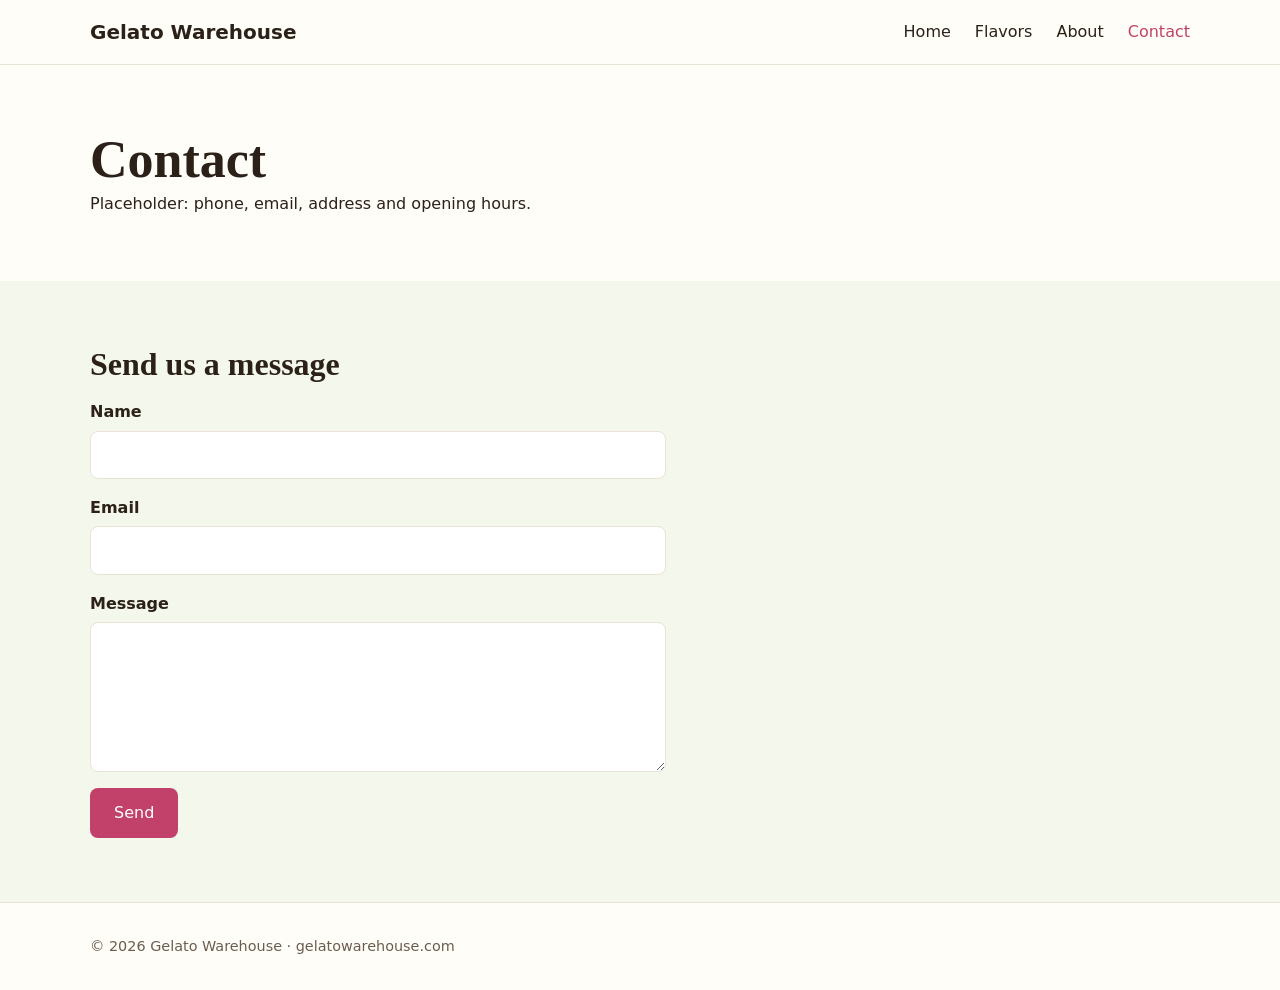
==== sites/gelatowarehouse/contact.html @ 77315c61 "Add Gelato Warehouse site (gelatowarehouse.com) New site in sites/gelatowarehouse/ built from the te" ====
<!doctype html>
<html lang="en">
<head>
  <meta charset="utf-8">
  <meta name="viewport" content="width=device-width, initial-scale=1">
  <title>Contact | Gelato Warehouse</title>
  <meta name="description" content="Contact Gelato Warehouse.">
  <link rel="stylesheet" href="css/style.css">
</head>
<body>
  <header class="site-header">
    <div class="container">
      <a class="logo" href="index.html">Gelato Warehouse</a>
      <button class="nav-toggle" aria-expanded="false" aria-controls="site-nav">Menu</button>
      <nav class="site-nav" id="site-nav">
        <ul>
          <li><a href="index.html">Home</a></li>
          <li><a href="flavors.html">Flavors</a></li>
          <li><a href="about.html">About</a></li>
          <li><a href="contact.html" aria-current="page">Contact</a></li>
        </ul>
      </nav>
    </div>
  </header>

  <main>
    <section class="section">
      <div class="container">
        <h1>Contact</h1>
        <p>Placeholder: phone, email, address and opening hours.</p>
      </div>
    </section>

    <section class="section section-muted">
      <div class="container">
        <h2>Send us a message</h2>
        <!-- TODO: point "action" at a form service (e.g. Formspree, Netlify Forms) once hosting is chosen. -->
        <form class="form" action="#" method="post">
          <label>Name <input type="text" name="name" required></label>
          <label>Email <input type="email" name="email" required></label>
          <label>Message <textarea name="message" rows="5" required></textarea></label>
          <button class="button" type="submit">Send</button>
        </form>
      </div>
    </section>
  </main>

  <footer class="site-footer">
    <div class="container">
      <p>&copy; <span data-year></span> Gelato Warehouse &middot; gelatowarehouse.com</p>
    </div>
  </footer>

  <script src="js/main.js"></script>
</body>
</html>
---- sites/gelatowarehouse/css/style.css ----
/* ==========================================================================
   Site styles
   Change the values in :root to rebrand a site; the rest follows them.
   ========================================================================== */

:root {
  --color-bg: #fffdf8;
  --color-surface: #f3f7ec;          /* pistachio cream */
  --color-text: #2b2118;             /* dark chocolate */
  --color-muted: #6b5d50;
  --color-accent: #c2416b;           /* raspberry */
  --color-accent-text: #ffffff;
  --color-border: #e9e2d6;

  --font-body: system-ui, -apple-system, "Segoe UI", Roboto, sans-serif;
  --font-heading: Georgia, "Times New Roman", serif;

  --max-width: 1100px;
  --radius: 8px;
  --space: 1rem;
}

/* Reset ------------------------------------------------------------------ */
*, *::before, *::after { box-sizing: border-box; }
body, h1, h2, h3, p, ul, figure { margin: 0; }
img { max-width: 100%; display: block; }

/* Base ------------------------------------------------------------------- */
body {
  font-family: var(--font-body);
  line-height: 1.6;
  color: var(--color-text);
  background: var(--color-bg);
}
h1, h2, h3 { font-family: var(--font-heading); line-height: 1.2; }
h1 { font-size: clamp(2rem, 5vw, 3.25rem); }
h2 { font-size: clamp(1.5rem, 3vw, 2rem); margin-bottom: var(--space); }
a { color: var(--color-accent); }

.container {
  width: min(100% - 2rem, var(--max-width));
  margin-inline: auto;
}

/* Header & nav ----------------------------------------------------------- */
.site-header {
  border-bottom: 1px solid var(--color-border);
  background: var(--color-bg);
  position: sticky;
  top: 0;
  z-index: 10;
}
.site-header .container {
  display: flex;
  align-items: center;
  justify-content: space-between;
  min-height: 4rem;
}
.logo {
  font-weight: 700;
  font-size: 1.25rem;
  color: var(--color-text);
  text-decoration: none;
}
.nav-toggle {
  display: none;
  background: none;
  border: 1px solid var(--color-border);
  border-radius: var(--radius);
  padding: 0.4rem 0.7rem;
  font: inherit;
  cursor: pointer;
}
.site-nav ul {
  display: flex;
  gap: 1.5rem;
  list-style: none;
  padding: 0;
}
.site-nav a {
  color: var(--color-text);
  text-decoration: none;
}
.site-nav a:hover,
.site-nav a[aria-current="page"] { color: var(--color-accent); }

@media (max-width: 700px) {
  .nav-toggle { display: block; }
  .site-nav {
    display: none;
    position: absolute;
    top: 100%;
    left: 0;
    right: 0;
    background: var(--color-bg);
    border-bottom: 1px solid var(--color-border);
  }
  .site-nav.is-open { display: block; }
  .site-nav ul {
    flex-direction: column;
    gap: 0;
    padding: 0.5rem 1rem 1rem;
  }
  .site-nav a { display: block; padding: 0.5rem 0; }
}

/* Sections --------------------------------------------------------------- */
.hero {
  padding: 5rem 0;
  background: var(--color-surface);
}
.hero p {
  font-size: 1.2rem;
  color: var(--color-muted);
  max-width: 40rem;
  margin: 1rem 0 2rem;
}
.section { padding: 4rem 0; }
.section-muted { background: var(--color-surface); }

.grid {
  display: grid;
  gap: 1.5rem;
  grid-template-columns: repeat(auto-fit, minmax(240px, 1fr));
}
.card {
  background: var(--color-bg);
  border: 1px solid var(--color-border);
  border-radius: var(--radius);
  padding: 1.5rem;
}
.card h3 { margin-bottom: 0.5rem; }
.card p { color: var(--color-muted); }

.button {
  display: inline-block;
  background: var(--color-accent);
  color: var(--color-accent-text);
  padding: 0.75rem 1.5rem;
  border-radius: var(--radius);
  text-decoration: none;
  font-weight: 600;
}
.button:hover { filter: brightness(1.1); }

/* Forms ------------------------------------------------------------------ */
.form { display: grid; gap: 1rem; max-width: 36rem; }
.form label { display: grid; gap: 0.35rem; font-weight: 600; }
.form input, .form textarea {
  font: inherit;
  padding: 0.65rem 0.75rem;
  border: 1px solid var(--color-border);
  border-radius: var(--radius);
}
.form button { justify-self: start; border: 0; cursor: pointer; font: inherit; }

/* Footer ----------------------------------------------------------------- */
.site-footer {
  border-top: 1px solid var(--color-border);
  padding: 2rem 0;
  color: var(--color-muted);
  font-size: 0.9rem;
}
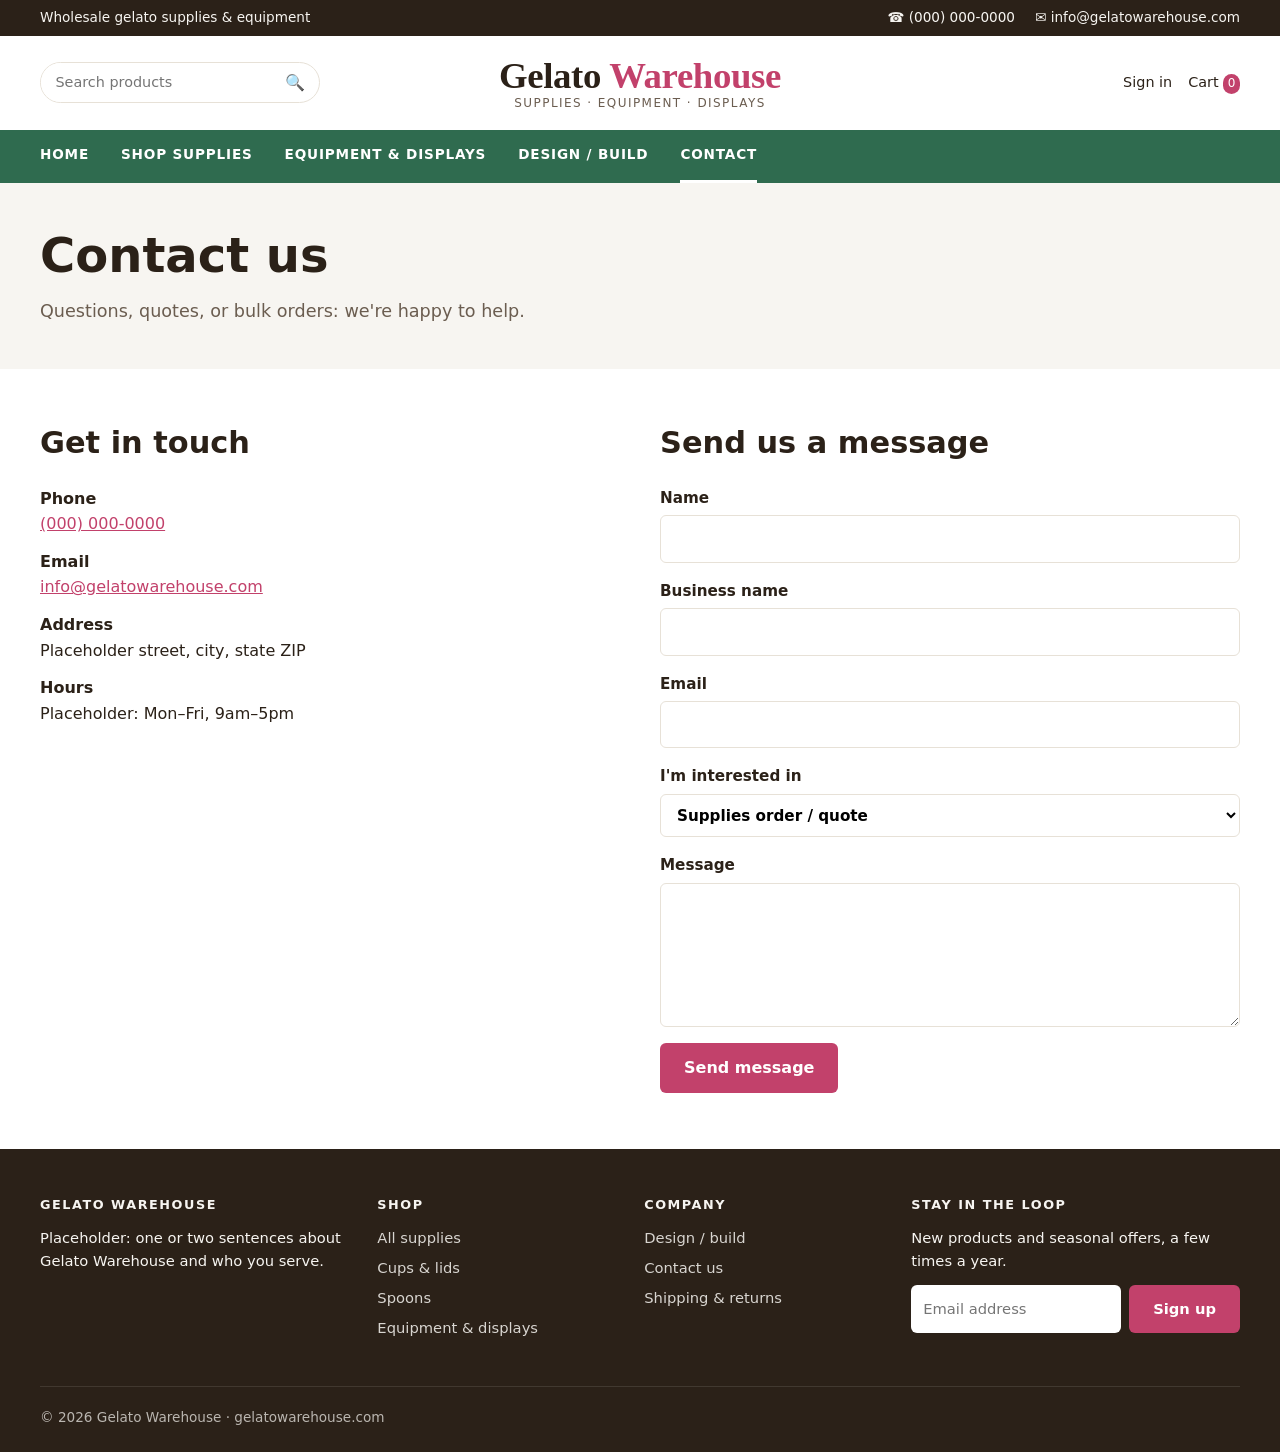
==== commit 10aa985b: "Redesign Gelato Warehouse as a supplies & equipment store Rework the site into a wholesale store lay" ====
--- a/sites/gelatowarehouse/contact.html
+++ b/sites/gelatowarehouse/contact.html
@@ -4,50 +4,127 @@
   <meta charset="utf-8">
   <meta name="viewport" content="width=device-width, initial-scale=1">
   <title>Contact | Gelato Warehouse</title>
-  <meta name="description" content="Contact Gelato Warehouse.">
+  <meta name="description" content="Contact Gelato Warehouse for orders, quotes and design/build projects.">
   <link rel="stylesheet" href="css/style.css">
 </head>
 <body>
-  <header class="site-header">
+  <div class="topbar">
     <div class="container">
-      <a class="logo" href="index.html">Gelato Warehouse</a>
+      <span class="hours">Wholesale gelato supplies &amp; equipment</span>
+      <span class="contact-links">
+        <a href="tel:0000000000">&#9742; (000) 000-0000</a>
+        <a href="mailto:info@gelatowarehouse.com">&#9993; info@gelatowarehouse.com</a>
+      </span>
+    </div>
+  </div>
+
+  <header class="brand-row">
+    <div class="container">
+      <form class="search" role="search" action="shop.html">
+        <input type="search" name="q" placeholder="Search products" aria-label="Search products">
+        <button type="submit" aria-label="Search">&#128269;</button>
+      </form>
+      <a class="logo" href="index.html">
+        <span class="logo-mark">Gelato <span>Warehouse</span></span>
+        <span class="logo-tag">Supplies &middot; Equipment &middot; Displays</span>
+      </a>
+      <div class="account-links">
+        <a href="contact.html">Sign in</a>
+        <a href="contact.html">Cart <span class="cart-count">0</span></a>
+      </div>
+    </div>
+  </header>
+
+  <div class="main-nav-bar">
+    <div class="container">
       <button class="nav-toggle" aria-expanded="false" aria-controls="site-nav">Menu</button>
-      <nav class="site-nav" id="site-nav">
+      <nav class="site-nav" id="site-nav" aria-label="Main">
         <ul>
-          <li><a href="index.html">Home</a></li>
-          <li><a href="flavors.html">Flavors</a></li>
-          <li><a href="about.html">About</a></li>
-          <li><a href="contact.html" aria-current="page">Contact</a></li>
+            <li><a href="index.html">Home</a></li>
+            <li><a href="shop.html">Shop Supplies</a></li>
+            <li><a href="equipment.html">Equipment &amp; Displays</a></li>
+            <li><a href="design-build.html">Design / Build</a></li>
+            <li><a href="contact.html" aria-current="page">Contact</a></li>
         </ul>
       </nav>
     </div>
-  </header>
+  </div>
 
   <main>
-    <section class="section">
+    <section class="page-header">
       <div class="container">
-        <h1>Contact</h1>
-        <p>Placeholder: phone, email, address and opening hours.</p>
+        <h1>Contact us</h1>
+        <p class="lead">Questions, quotes, or bulk orders: we're happy to help.</p>
       </div>
     </section>
 
-    <section class="section section-muted">
-      <div class="container">
-        <h2>Send us a message</h2>
-        <!-- TODO: point "action" at a form service (e.g. Formspree, Netlify Forms) once hosting is chosen. -->
-        <form class="form" action="#" method="post">
-          <label>Name <input type="text" name="name" required></label>
-          <label>Email <input type="email" name="email" required></label>
-          <label>Message <textarea name="message" rows="5" required></textarea></label>
-          <button class="button" type="submit">Send</button>
-        </form>
+    <section class="section">
+      <div class="container split top">
+        <div class="contact-card">
+          <h2>Get in touch</h2>
+          <p><strong>Phone</strong> <a href="tel:0000000000">(000) 000-0000</a></p>
+          <p><strong>Email</strong> <a href="mailto:info@gelatowarehouse.com">info@gelatowarehouse.com</a></p>
+          <p><strong>Address</strong> Placeholder street, city, state ZIP</p>
+          <p><strong>Hours</strong> Placeholder: Mon&ndash;Fri, 9am&ndash;5pm</p>
+        </div>
+        <div>
+          <h2>Send us a message</h2>
+          <!-- TODO: point "action" at a form service (e.g. Formspree) once chosen. -->
+          <form class="form" action="#" method="post">
+            <label>Name <input type="text" name="name" required></label>
+            <label>Business name <input type="text" name="business"></label>
+            <label>Email <input type="email" name="email" required></label>
+            <label>I'm interested in
+              <select name="topic">
+                <option>Supplies order / quote</option>
+                <option>Equipment &amp; displays</option>
+                <option>Design / build project</option>
+                <option>Something else</option>
+              </select>
+            </label>
+            <label>Message <textarea name="message" rows="5" required></textarea></label>
+            <button class="button" type="submit">Send message</button>
+          </form>
+        </div>
       </div>
     </section>
   </main>
 
   <footer class="site-footer">
     <div class="container">
-      <p>&copy; <span data-year></span> Gelato Warehouse &middot; gelatowarehouse.com</p>
+      <div class="footer-grid">
+        <div>
+          <h4>Gelato Warehouse</h4>
+          <p>Placeholder: one or two sentences about Gelato Warehouse and who you serve.</p>
+        </div>
+        <div>
+          <h4>Shop</h4>
+          <ul>
+            <li><a href="shop.html">All supplies</a></li>
+            <li><a href="shop.html#cups-and-lids">Cups &amp; lids</a></li>
+            <li><a href="shop.html#spoons-and-spatulas">Spoons</a></li>
+            <li><a href="equipment.html">Equipment &amp; displays</a></li>
+          </ul>
+        </div>
+        <div>
+          <h4>Company</h4>
+          <ul>
+            <li><a href="design-build.html">Design / build</a></li>
+            <li><a href="contact.html">Contact us</a></li>
+            <li><a href="contact.html">Shipping &amp; returns</a></li>
+          </ul>
+        </div>
+        <div>
+          <h4>Stay in the loop</h4>
+          <p>New products and seasonal offers, a few times a year.</p>
+          <!-- TODO: connect to an email service (e.g. Mailchimp) once chosen. -->
+          <form class="newsletter" action="#" method="post">
+            <input type="email" name="email" placeholder="Email address" aria-label="Email address" required>
+            <button class="button" type="submit">Sign up</button>
+          </form>
+        </div>
+      </div>
+      <p class="footer-bottom">&copy; <span data-year></span> Gelato Warehouse &middot; gelatowarehouse.com</p>
     </div>
   </footer>
 
--- a/sites/gelatowarehouse/css/style.css
+++ b/sites/gelatowarehouse/css/style.css
@@ -1,28 +1,32 @@
 /* ==========================================================================
-   Site styles
-   Change the values in :root to rebrand a site; the rest follows them.
+   Gelato Warehouse: supplies & equipment store
+   Change the values in :root to adjust the brand; the rest follows them.
    ========================================================================== */
 
 :root {
-  --color-bg: #fffdf8;
-  --color-surface: #f3f7ec;          /* pistachio cream */
+  --color-bg: #ffffff;
+  --color-surface: #f7f5f1;          /* warm cream */
+  --color-nav: #2f6b4f;              /* pistachio-dark green */
+  --color-nav-text: #ffffff;
   --color-text: #2b2118;             /* dark chocolate */
   --color-muted: #6b5d50;
   --color-accent: #c2416b;           /* raspberry */
   --color-accent-text: #ffffff;
-  --color-border: #e9e2d6;
+  --color-border: #e7e1d7;
+  --color-dark: #2b2118;
+  --color-dark-text: #f7f5f1;
 
   --font-body: system-ui, -apple-system, "Segoe UI", Roboto, sans-serif;
-  --font-heading: Georgia, "Times New Roman", serif;
-
-  --max-width: 1100px;
-  --radius: 8px;
-  --space: 1rem;
+  --font-heading: var(--font-body);
+
+  --max-width: 1200px;
+  --radius: 6px;
 }
 
 /* Reset ------------------------------------------------------------------ */
 *, *::before, *::after { box-sizing: border-box; }
-body, h1, h2, h3, p, ul, figure { margin: 0; }
+body, h1, h2, h3, h4, p, ul, figure { margin: 0; }
+ul { padding: 0; list-style: none; }
 img { max-width: 100%; display: block; }
 
 /* Base ------------------------------------------------------------------- */
@@ -32,59 +36,391 @@
   color: var(--color-text);
   background: var(--color-bg);
 }
-h1, h2, h3 { font-family: var(--font-heading); line-height: 1.2; }
-h1 { font-size: clamp(2rem, 5vw, 3.25rem); }
-h2 { font-size: clamp(1.5rem, 3vw, 2rem); margin-bottom: var(--space); }
+h1, h2, h3, h4 { font-family: var(--font-heading); line-height: 1.2; }
+h1 { font-size: clamp(1.9rem, 4.5vw, 3rem); }
+h2 { font-size: clamp(1.4rem, 3vw, 1.9rem); margin-bottom: 1.5rem; }
 a { color: var(--color-accent); }
 
 .container {
   width: min(100% - 2rem, var(--max-width));
   margin-inline: auto;
 }
-
-/* Header & nav ----------------------------------------------------------- */
-.site-header {
-  border-bottom: 1px solid var(--color-border);
-  background: var(--color-bg);
-  position: sticky;
-  top: 0;
-  z-index: 10;
-}
-.site-header .container {
+.section { padding: 3.5rem 0; }
+.section-muted { background: var(--color-surface); }
+.center { text-align: center; }
+.lead { font-size: 1.1rem; color: var(--color-muted); max-width: 46rem; }
+.center .lead { margin-inline: auto; }
+
+/* Utility bar ------------------------------------------------------------ */
+.topbar {
+  background: var(--color-dark);
+  color: var(--color-dark-text);
+  font-size: 0.85rem;
+}
+.topbar .container {
   display: flex;
+  flex-wrap: wrap;
+  justify-content: space-between;
+  gap: 0.25rem 1.5rem;
+  padding: 0.45rem 0;
+}
+.topbar a { color: inherit; text-decoration: none; }
+.topbar a:hover { text-decoration: underline; }
+.topbar .contact-links { display: flex; gap: 1.25rem; flex-wrap: wrap; }
+
+/* Brand row -------------------------------------------------------------- */
+.brand-row .container {
+  display: grid;
+  grid-template-columns: 1fr auto 1fr;
   align-items: center;
-  justify-content: space-between;
-  min-height: 4rem;
+  gap: 1rem;
+  padding: 1.25rem 0;
+}
+.search {
+  display: flex;
+  border: 1px solid var(--color-border);
+  border-radius: 999px;
+  overflow: hidden;
+  max-width: 280px;
+}
+.search input {
+  flex: 1;
+  min-width: 0;
+  border: 0;
+  padding: 0.5rem 0.9rem;
+  font: inherit;
+  font-size: 0.9rem;
+}
+.search button {
+  border: 0;
+  background: none;
+  padding: 0 0.9rem;
+  cursor: pointer;
+  color: var(--color-muted);
+  font: inherit;
 }
 .logo {
-  font-weight: 700;
-  font-size: 1.25rem;
+  text-align: center;
+  text-decoration: none;
   color: var(--color-text);
-  text-decoration: none;
-}
+  line-height: 1.1;
+}
+.logo-mark {
+  display: block;
+  font-family: Georgia, "Times New Roman", serif;
+  font-size: clamp(1.6rem, 4vw, 2.3rem);
+  font-weight: 700;
+  letter-spacing: -0.01em;
+}
+.logo-mark span { color: var(--color-accent); }
+.logo-tag {
+  display: block;
+  font-size: 0.75rem;
+  letter-spacing: 0.12em;
+  text-transform: uppercase;
+  color: var(--color-muted);
+}
+.account-links {
+  justify-self: end;
+  display: flex;
+  gap: 1rem;
+  font-size: 0.9rem;
+}
+.account-links a { color: var(--color-text); text-decoration: none; }
+.cart-count {
+  display: inline-block;
+  min-width: 1.4em;
+  padding: 0 0.35em;
+  border-radius: 999px;
+  background: var(--color-accent);
+  color: var(--color-accent-text);
+  font-size: 0.75rem;
+  text-align: center;
+}
+
+/* Main nav --------------------------------------------------------------- */
+.main-nav-bar { position: sticky; top: 0; z-index: 10; }
+.main-nav-bar { background: var(--color-nav); }
+.main-nav-bar .container { display: flex; align-items: center; min-height: 3.25rem; }
 .nav-toggle {
   display: none;
   background: none;
+  border: 1px solid rgba(255, 255, 255, 0.5);
+  color: var(--color-nav-text);
+  border-radius: var(--radius);
+  padding: 0.35rem 0.8rem;
+  font: inherit;
+  cursor: pointer;
+}
+.site-nav ul { display: flex; flex-wrap: wrap; gap: 0.25rem 2rem; }
+.site-nav a {
+  color: var(--color-nav-text);
+  text-decoration: none;
+  font-size: 0.85rem;
+  font-weight: 700;
+  letter-spacing: 0.06em;
+  text-transform: uppercase;
+  padding: 0.9rem 0;
+  display: inline-block;
+  border-bottom: 3px solid transparent;
+}
+.site-nav a:hover,
+.site-nav a[aria-current="page"] { border-bottom-color: var(--color-nav-text); }
+
+/* Hero banner ------------------------------------------------------------ */
+.banner {
+  margin-top: 2rem;
+  border-radius: var(--radius);
+  overflow: hidden;
+  display: grid;
+  grid-template-columns: 1.1fr 1fr;
+  background: var(--color-dark);
+  color: var(--color-dark-text);
+}
+.banner-text { padding: clamp(1.5rem, 4vw, 3.5rem); align-self: center; }
+.banner-text .eyebrow {
+  text-transform: uppercase;
+  letter-spacing: 0.14em;
+  font-size: 0.8rem;
+  color: #f2b8c9;
+  font-weight: 700;
+}
+.banner-text h1 { margin: 0.5rem 0 1rem; }
+.banner-text p { color: #e3dcd2; margin-bottom: 1.75rem; max-width: 32rem; }
+.banner .ph { border-radius: 0; min-height: 300px; aspect-ratio: auto; }
+
+/* Buttons ---------------------------------------------------------------- */
+.button {
+  display: inline-block;
+  background: var(--color-accent);
+  color: var(--color-accent-text);
+  padding: 0.75rem 1.5rem;
+  border-radius: var(--radius);
+  text-decoration: none;
+  font-weight: 700;
+  border: 0;
+  cursor: pointer;
+  font: inherit;
+  font-weight: 700;
+}
+.button:hover { filter: brightness(1.08); }
+.button-outline {
+  background: transparent;
+  color: var(--color-accent);
+  border: 2px solid var(--color-accent);
+}
+
+/* Image placeholders: swap each .ph for an <img> when photos are ready --- */
+.ph {
+  display: grid;
+  place-items: center;
+  aspect-ratio: 4 / 3;
+  border-radius: var(--radius);
+  background:
+    repeating-linear-gradient(45deg, transparent 0 12px, rgba(0, 0, 0, 0.03) 12px 24px),
+    linear-gradient(135deg, #e6efe0, #f6e3ea);
+  color: var(--color-muted);
+  font-size: 0.8rem;
+  text-transform: uppercase;
+  letter-spacing: 0.1em;
+  text-align: center;
+  padding: 1rem;
+}
+
+/* Category grid ---------------------------------------------------------- */
+.category-grid {
+  display: grid;
+  gap: 2rem 1.5rem;
+  grid-template-columns: repeat(auto-fill, minmax(200px, 1fr));
+}
+.category {
+  text-decoration: none;
+  color: var(--color-text);
+}
+.category .ph { margin-bottom: 0.75rem; transition: transform 0.2s; }
+.category:hover .ph { transform: translateY(-3px); }
+.category h3 {
+  font-size: 0.85rem;
+  letter-spacing: 0.08em;
+  text-transform: uppercase;
+}
+
+/* "Who we are" band ------------------------------------------------------ */
+.band {
+  background: var(--color-nav);
+  color: var(--color-nav-text);
+  text-align: center;
+}
+.band p { max-width: 46rem; margin: 0 auto 1rem; opacity: 0.95; }
+.band .button { margin-top: 0.75rem; background: var(--color-bg); color: var(--color-nav); }
+
+/* Product cards ---------------------------------------------------------- */
+.product-grid {
+  display: grid;
+  gap: 1.5rem;
+  grid-template-columns: repeat(auto-fill, minmax(220px, 1fr));
+}
+.product {
   border: 1px solid var(--color-border);
   border-radius: var(--radius);
-  padding: 0.4rem 0.7rem;
-  font: inherit;
-  cursor: pointer;
-}
-.site-nav ul {
+  padding: 1rem;
+  background: var(--color-bg);
   display: flex;
+  flex-direction: column;
+}
+.product .ph { aspect-ratio: 1; margin-bottom: 0.9rem; }
+.product h3 { font-size: 1rem; margin-bottom: 0.25rem; }
+.product .meta { font-size: 0.8rem; color: var(--color-muted); }
+.product .price { font-weight: 700; margin: 0.5rem 0 0.9rem; }
+.product .button { margin-top: auto; text-align: center; padding: 0.55rem 1rem; font-size: 0.9rem; }
+
+/* Feature list ----------------------------------------------------------- */
+.features {
+  display: grid;
   gap: 1.5rem;
-  list-style: none;
-  padding: 0;
-}
-.site-nav a {
-  color: var(--color-text);
-  text-decoration: none;
-}
-.site-nav a:hover,
-.site-nav a[aria-current="page"] { color: var(--color-accent); }
+  grid-template-columns: repeat(auto-fit, minmax(220px, 1fr));
+}
+.feature { text-align: center; padding: 1rem; }
+.feature .icon {
+  width: 3.25rem;
+  height: 3.25rem;
+  margin: 0 auto 0.85rem;
+  border-radius: 50%;
+  display: grid;
+  place-items: center;
+  background: var(--color-bg);
+  border: 2px solid var(--color-nav);
+  color: var(--color-nav);
+  font-size: 1.3rem;
+}
+.feature h3 { font-size: 1.05rem; margin-bottom: 0.35rem; }
+.feature p { color: var(--color-muted); font-size: 0.95rem; }
+
+/* Reviews ---------------------------------------------------------------- */
+.reviews {
+  display: grid;
+  gap: 1.5rem;
+  grid-template-columns: repeat(auto-fit, minmax(240px, 1fr));
+}
+.review {
+  border: 1px solid var(--color-border);
+  border-radius: var(--radius);
+  padding: 1.5rem;
+}
+.stars { color: #d99a1e; letter-spacing: 0.15em; margin-bottom: 0.5rem; }
+.review p { color: var(--color-muted); margin-bottom: 0.75rem; }
+.review cite { font-style: normal; font-weight: 700; font-size: 0.9rem; }
+
+/* Split section (image + text) ------------------------------------------- */
+.split {
+  display: grid;
+  gap: 2.5rem;
+  grid-template-columns: 1fr 1fr;
+  align-items: center;
+}
+.split ul { margin: 1rem 0 1.5rem; }
+.split li { padding: 0.35rem 0 0.35rem 1.5rem; position: relative; }
+.split li::before { content: "✓"; position: absolute; left: 0; color: var(--color-nav); font-weight: 700; }
+
+/* Steps ------------------------------------------------------------------ */
+.steps {
+  display: grid;
+  gap: 1.5rem;
+  grid-template-columns: repeat(auto-fit, minmax(200px, 1fr));
+  counter-reset: step;
+}
+.step {
+  background: var(--color-bg);
+  border: 1px solid var(--color-border);
+  border-radius: var(--radius);
+  padding: 1.5rem;
+  counter-increment: step;
+}
+.step::before {
+  content: counter(step);
+  display: grid;
+  place-items: center;
+  width: 2rem;
+  height: 2rem;
+  border-radius: 50%;
+  background: var(--color-accent);
+  color: var(--color-accent-text);
+  font-weight: 700;
+  margin-bottom: 0.75rem;
+}
+.step h3 { font-size: 1.05rem; margin-bottom: 0.35rem; }
+.step p { color: var(--color-muted); font-size: 0.95rem; }
+
+/* Page header ------------------------------------------------------------ */
+.page-header { background: var(--color-surface); padding: 2.75rem 0; }
+.page-header .lead { margin-top: 0.75rem; }
+
+/* Forms ------------------------------------------------------------------ */
+.form { display: grid; gap: 1rem; }
+.form label { display: grid; gap: 0.35rem; font-weight: 600; font-size: 0.95rem; }
+.form input, .form textarea, .form select {
+  font: inherit;
+  padding: 0.65rem 0.75rem;
+  border: 1px solid var(--color-border);
+  border-radius: var(--radius);
+  background: var(--color-bg);
+}
+.form .button { justify-self: start; }
+.contact-card p { margin-bottom: 0.75rem; }
+.contact-card strong { display: block; }
+
+/* Newsletter ------------------------------------------------------------- */
+.newsletter { display: flex; gap: 0.5rem; max-width: 26rem; margin-top: 0.75rem; }
+.newsletter input {
+  flex: 1;
+  min-width: 0;
+  font: inherit;
+  padding: 0.6rem 0.75rem;
+  border: 0;
+  border-radius: var(--radius);
+}
+
+/* Footer ----------------------------------------------------------------- */
+.site-footer {
+  background: var(--color-dark);
+  color: var(--color-dark-text);
+  padding: 3rem 0 1.5rem;
+  font-size: 0.92rem;
+}
+.footer-grid {
+  display: grid;
+  gap: 2rem;
+  grid-template-columns: 1.3fr 1fr 1fr 1.4fr;
+}
+.site-footer h4 {
+  font-size: 0.8rem;
+  letter-spacing: 0.12em;
+  text-transform: uppercase;
+  margin-bottom: 0.85rem;
+}
+.site-footer li { margin-bottom: 0.4rem; }
+.site-footer a { color: var(--color-dark-text); text-decoration: none; opacity: 0.85; }
+.site-footer a:hover { opacity: 1; text-decoration: underline; }
+.footer-bottom {
+  border-top: 1px solid rgba(255, 255, 255, 0.15);
+  margin-top: 2.5rem;
+  padding-top: 1.25rem;
+  opacity: 0.7;
+  font-size: 0.85rem;
+}
+
+/* Responsive ------------------------------------------------------------- */
+@media (max-width: 860px) {
+  .brand-row .container { grid-template-columns: 1fr; justify-items: center; }
+  .brand-row .search { order: 2; max-width: 100%; width: 100%; }
+  .account-links { justify-self: center; order: 3; }
+  .banner, .split { grid-template-columns: 1fr; }
+  .banner .ph { min-height: 200px; }
+  .footer-grid { grid-template-columns: 1fr 1fr; }
+}
 
 @media (max-width: 700px) {
+  .topbar .hours { display: none; }
   .nav-toggle { display: block; }
   .site-nav {
     display: none;
@@ -92,72 +428,11 @@
     top: 100%;
     left: 0;
     right: 0;
-    background: var(--color-bg);
-    border-bottom: 1px solid var(--color-border);
+    background: var(--color-nav);
   }
   .site-nav.is-open { display: block; }
-  .site-nav ul {
-    flex-direction: column;
-    gap: 0;
-    padding: 0.5rem 1rem 1rem;
-  }
-  .site-nav a { display: block; padding: 0.5rem 0; }
-}
-
-/* Sections --------------------------------------------------------------- */
-.hero {
-  padding: 5rem 0;
-  background: var(--color-surface);
-}
-.hero p {
-  font-size: 1.2rem;
-  color: var(--color-muted);
-  max-width: 40rem;
-  margin: 1rem 0 2rem;
-}
-.section { padding: 4rem 0; }
-.section-muted { background: var(--color-surface); }
-
-.grid {
-  display: grid;
-  gap: 1.5rem;
-  grid-template-columns: repeat(auto-fit, minmax(240px, 1fr));
-}
-.card {
-  background: var(--color-bg);
-  border: 1px solid var(--color-border);
-  border-radius: var(--radius);
-  padding: 1.5rem;
-}
-.card h3 { margin-bottom: 0.5rem; }
-.card p { color: var(--color-muted); }
-
-.button {
-  display: inline-block;
-  background: var(--color-accent);
-  color: var(--color-accent-text);
-  padding: 0.75rem 1.5rem;
-  border-radius: var(--radius);
-  text-decoration: none;
-  font-weight: 600;
-}
-.button:hover { filter: brightness(1.1); }
-
-/* Forms ------------------------------------------------------------------ */
-.form { display: grid; gap: 1rem; max-width: 36rem; }
-.form label { display: grid; gap: 0.35rem; font-weight: 600; }
-.form input, .form textarea {
-  font: inherit;
-  padding: 0.65rem 0.75rem;
-  border: 1px solid var(--color-border);
-  border-radius: var(--radius);
-}
-.form button { justify-self: start; border: 0; cursor: pointer; font: inherit; }
-
-/* Footer ----------------------------------------------------------------- */
-.site-footer {
-  border-top: 1px solid var(--color-border);
-  padding: 2rem 0;
-  color: var(--color-muted);
-  font-size: 0.9rem;
-}
+  .site-nav ul { flex-direction: column; gap: 0; padding: 0.25rem 1rem 1rem; }
+  .site-nav a { display: block; padding: 0.7rem 0; border-bottom: 1px solid rgba(255, 255, 255, 0.15); }
+  .footer-grid { grid-template-columns: 1fr; }
+}
+.split.top { align-items: start; }
